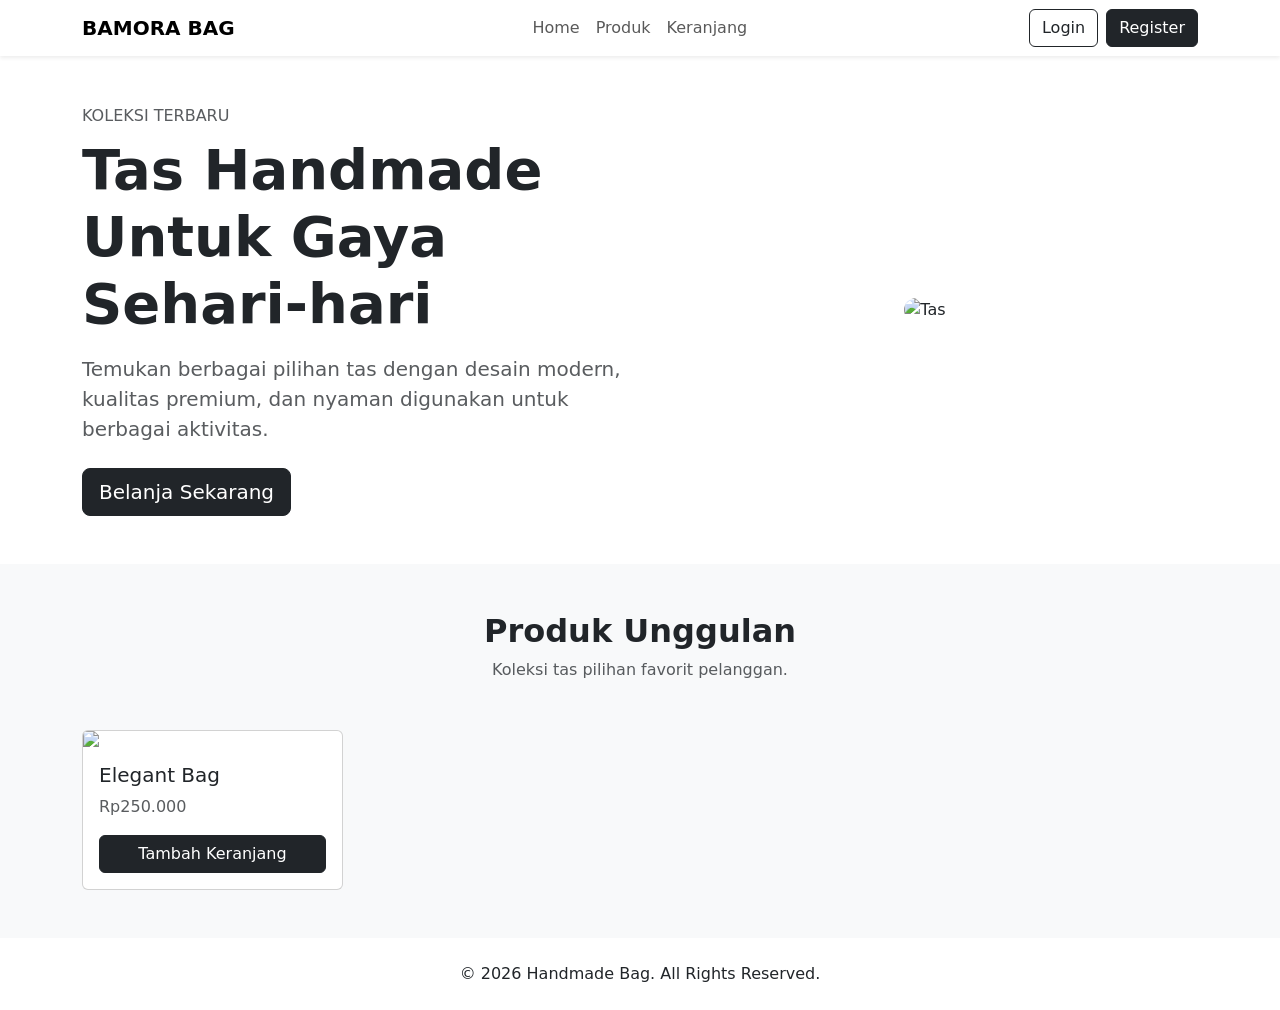
==== index.html @ ff64f047 "initial commit" ====
<!DOCTYPE html>
<html lang="id">

<head>
    <meta charset="UTF-8">
    <meta name="viewport" content="width=device-width, initial-scale=1.0">
    <title>Bamora Bag</title>

    <link href="https://cdn.jsdelivr.net/npm/bootstrap@5.3.8/dist/css/bootstrap.min.css" rel="stylesheet">
</head>

<body>

    <!-- Navbar -->
    <nav class="navbar navbar-expand-lg bg-white shadow-sm sticky-top">
        <div class="container">

            <a class="navbar-brand fw-bold" href="#">
                BAMORA BAG
            </a>

            <button class="navbar-toggler" type="button" data-bs-toggle="collapse" data-bs-target="#navbarNav">

                <span class="navbar-toggler-icon"></span>

            </button>

            <div class="collapse navbar-collapse" id="navbarNav">

                <ul class="navbar-nav mx-auto">

                    <li class="nav-item">
                        <a class="nav-link" href="#">Home</a>
                    </li>

                    <li class="nav-item">
                        <a href="#produk" class="nav-link">Produk</a>
                    </li>

                    <li class="nav-item">
                        <a class="nav-link" href="cart.html">Keranjang</a>
                    </li>

                </ul>

                <div class="d-flex gap-2">

                    <a href="login.html" class="btn btn-outline-dark">
                        Login
                    </a>

                    <a href="register.html" class="btn btn-dark">
                        Register
                    </a>

                </div>

            </div>

        </div>
    </nav>

    <!-- Hero Section -->
    <section class="py-5">
        <div class="container">

            <div class="row align-items-center">

                <div class="col-lg-6">

                    <p class="text-uppercase text-muted mb-2">
                        Koleksi Terbaru
                    </p>

                    <h1 class="display-4 fw-bold">
                        Tas Handmade Untuk
                        Gaya Sehari-hari
                    </h1>

                    <p class="lead text-muted mt-3">
                        Temukan berbagai pilihan tas dengan desain
                        modern, kualitas premium, dan nyaman digunakan
                        untuk berbagai aktivitas.
                    </p>

                    <div class="mt-4">

                        <a href="#produk" class="btn btn-dark btn-lg me-2">

                            Belanja Sekarang
                        </a>

                    </div>

                </div>

                <div class="col-lg-6 text-center">

                    <img src="https://images.unsplash.com/photo-1584917865442-de89df76afd3?w=800"
                        class="img-fluid rounded-4" alt="Tas">

                </div>

            </div>

        </div>
    </section>

    <!-- Produk -->
    <section id="produk" class="py-5 bg-light">

        <div class="container">

            <div class="text-center mb-5">

                <h2 class="fw-bold">
                    Produk Unggulan
                </h2>

                <p class="text-muted">
                    Koleksi tas pilihan favorit pelanggan.
                </p>

            </div>

            <div class="row g-4">

                <div class="col-md-6 col-lg-3">

                    <div class="card h-100">

                        <img src="https://images.unsplash.com/photo-1594223274512-ad4803739b7c?w=500"
                            class="card-img-top">

                        <div class="card-body">

                            <h5 class="card-title">
                                Elegant Bag
                            </h5>

                            <p class="text-muted">
                                Rp250.000
                            </p>

                            <a href="cart.html" class="btn btn-dark w-100">
                                Tambah Keranjang
                            </a>

                        </div>

                    </div>

                </div>

                <!-- Nanti copy card ini 3x lagi -->

            </div>

        </div>

    </section>

    <!-- Footer -->
    <footer class="py-4 text-center">

        <p class="mb-0">
            © 2026 Handmade Bag. All Rights Reserved.
        </p>

    </footer>

    <script src="https://cdn.jsdelivr.net/npm/bootstrap@5.3.8/dist/js/bootstrap.bundle.min.js"></script>

</body>

</html>
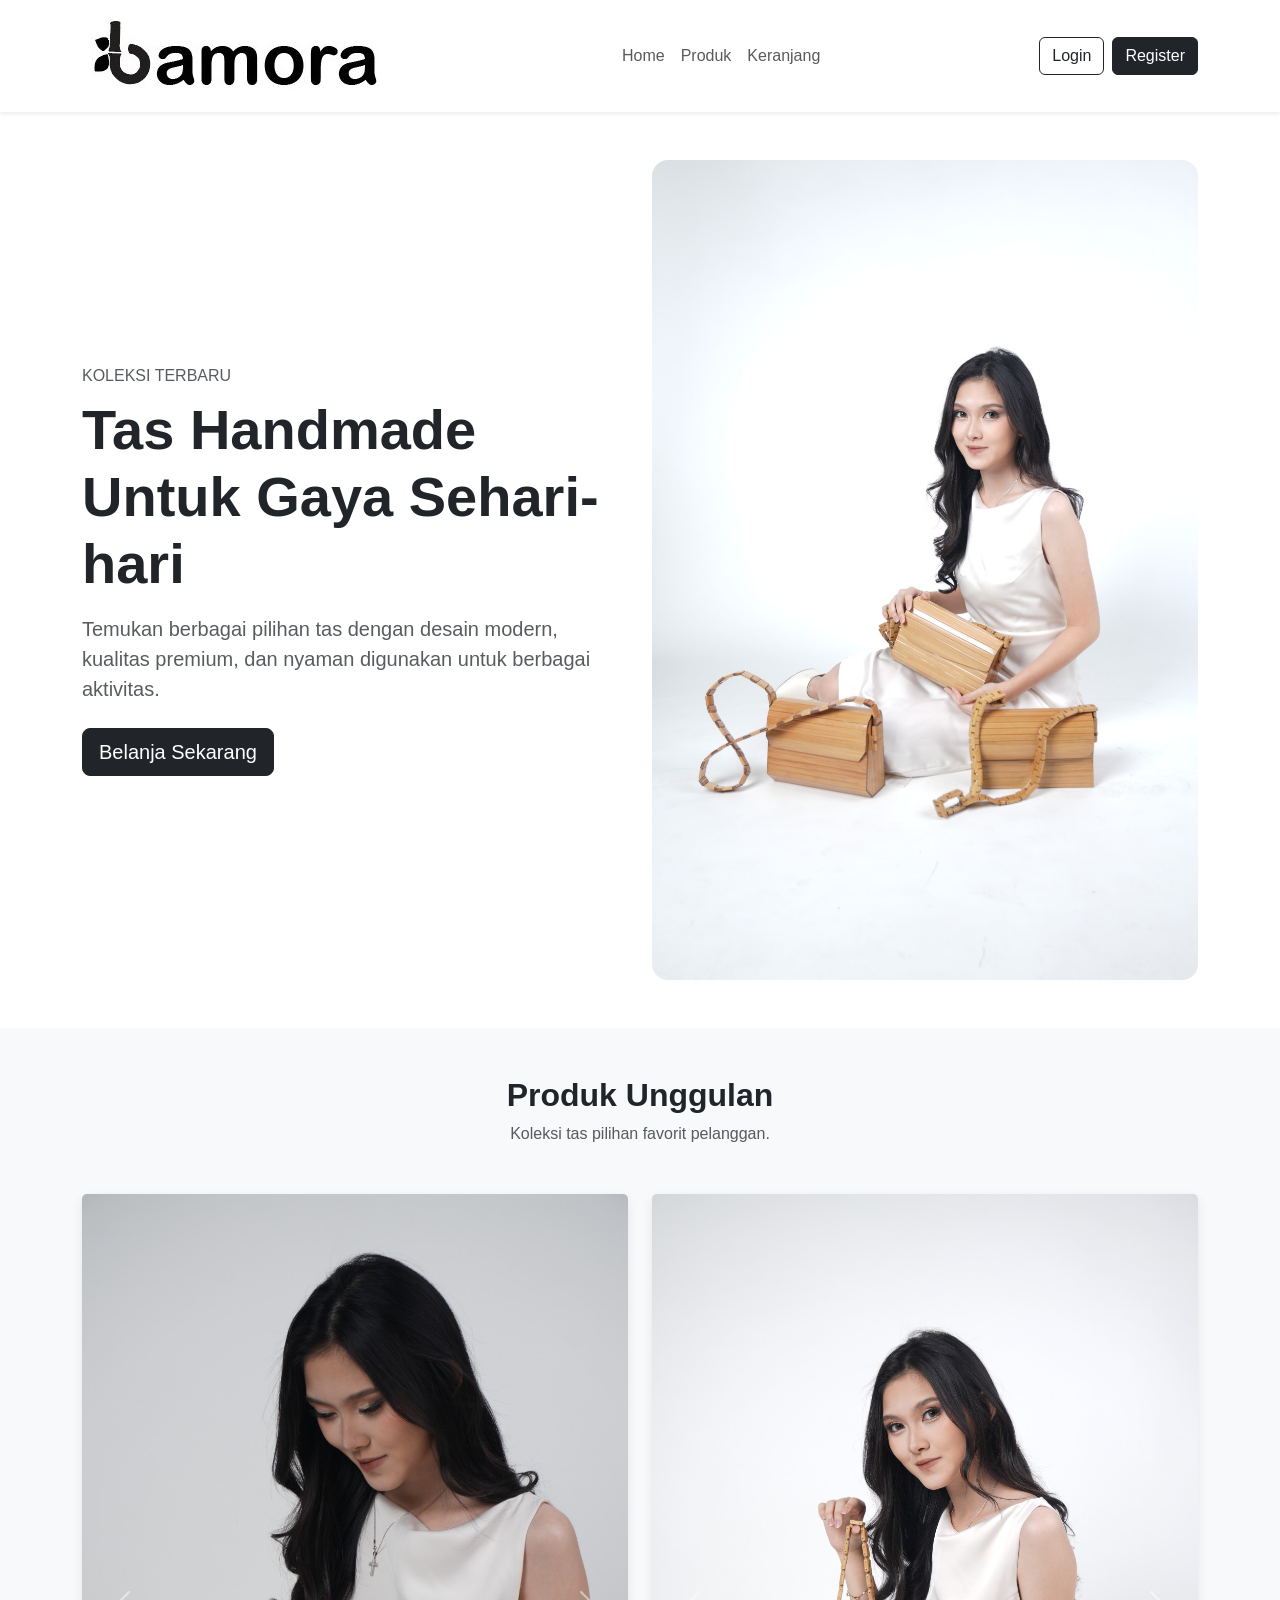
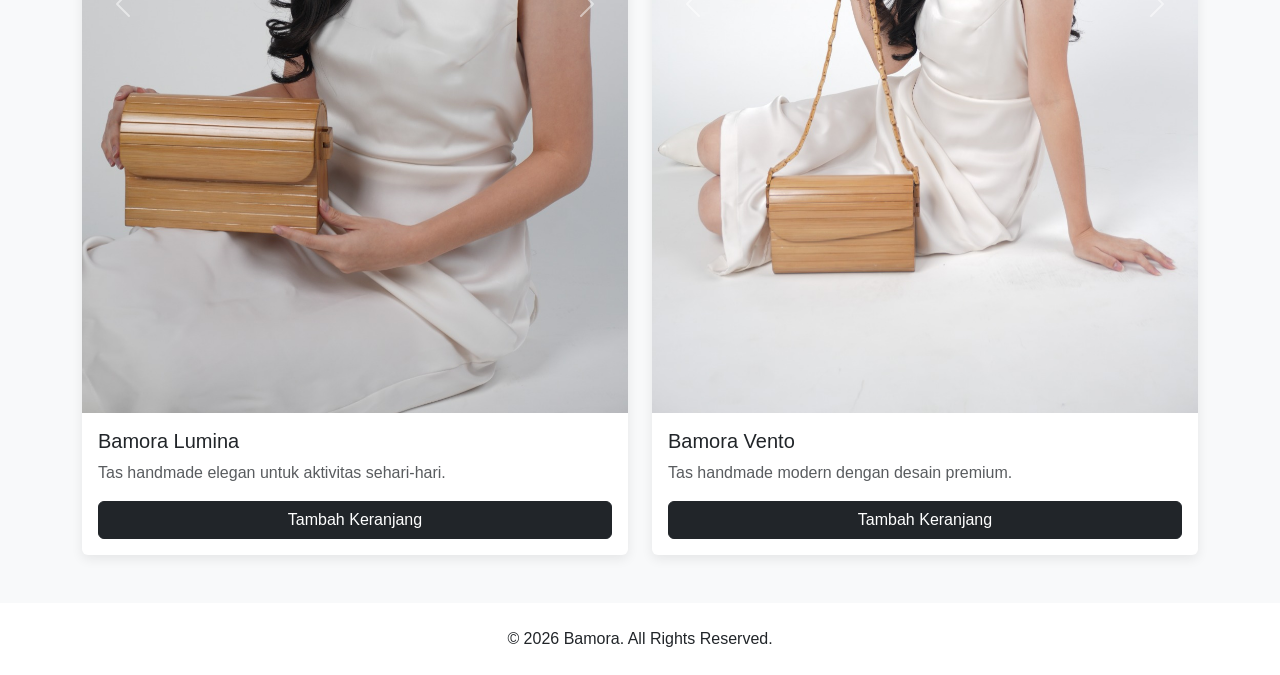
==== commit c6364331: "update bamora website" ====
--- a/index.html
+++ b/index.html
@@ -7,6 +7,7 @@
     <title>Bamora Bag</title>
 
     <link href="https://cdn.jsdelivr.net/npm/bootstrap@5.3.8/dist/css/bootstrap.min.css" rel="stylesheet">
+    <link rel="stylesheet" href="style.css">
 </head>
 
 <body>
@@ -16,7 +17,8 @@
         <div class="container">
 
             <a class="navbar-brand fw-bold" href="#">
-                BAMORA BAG
+                <img src="assets/logo.jpeg"
+                        class="img-fluid rounded-4" alt="Tas">
             </a>
 
             <button class="navbar-toggler" type="button" data-bs-toggle="collapse" data-bs-target="#navbarNav">
@@ -96,7 +98,7 @@
 
                 <div class="col-lg-6 text-center">
 
-                    <img src="https://images.unsplash.com/photo-1584917865442-de89df76afd3?w=800"
+                    <img src="assets/hero.jpeg"
                         class="img-fluid rounded-4" alt="Tas">
 
                 </div>
@@ -125,38 +127,139 @@
 
             <div class="row g-4">
 
-                <div class="col-md-6 col-lg-3">
-
-                    <div class="card h-100">
-
-                        <img src="https://images.unsplash.com/photo-1594223274512-ad4803739b7c?w=500"
-                            class="card-img-top">
-
-                        <div class="card-body">
-
-                            <h5 class="card-title">
-                                Elegant Bag
-                            </h5>
-
-                            <p class="text-muted">
-                                Rp250.000
-                            </p>
-
-                            <a href="cart.html" class="btn btn-dark w-100">
-                                Tambah Keranjang
-                            </a>
-
-                        </div>
-
-                    </div>
-
-                </div>
-
-                <!-- Nanti copy card ini 3x lagi -->
-
-            </div>
-
-        </div>
+    <!-- Lumina -->
+    <div class="col-md-6">
+
+        <div class="card h-100">
+
+            <div id="luminaCarousel" class="carousel slide">
+
+                <div class="carousel-inner">
+
+                    <div class="carousel-item active">
+                        <img src="assets/produk1.jpeg"
+                            class="card-img-top"
+                            alt="Lumina 1">
+                    </div>
+
+                    <div class="carousel-item">
+                        <img src="assets/produk2.jpeg"
+                            class="card-img-top"
+                            alt="Lumina 2">
+                    </div>
+
+                </div>
+
+                <button class="carousel-control-prev"
+                    type="button"
+                    data-bs-target="#luminaCarousel"
+                    data-bs-slide="prev">
+
+                    <span class="carousel-control-prev-icon"></span>
+
+                </button>
+
+                <button class="carousel-control-next"
+                    type="button"
+                    data-bs-target="#luminaCarousel"
+                    data-bs-slide="next">
+
+                    <span class="carousel-control-next-icon"></span>
+
+                </button>
+
+            </div>
+
+            <div class="card-body">
+
+                <h5 class="card-title">
+                    Bamora Lumina
+                </h5>
+
+                <p class="text-muted">
+                    Tas handmade elegan untuk aktivitas sehari-hari.
+                </p>
+
+                <a href="cart.html"
+                    class="btn btn-dark w-100">
+
+                    Tambah Keranjang
+
+                </a>
+
+            </div>
+
+        </div>
+
+    </div>
+
+    <!-- Vento -->
+    <div class="col-md-6">
+
+        <div class="card h-100">
+
+            <div id="ventoCarousel" class="carousel slide">
+
+                <div class="carousel-inner">
+
+                    <div class="carousel-item active">
+                        <img src="assets/produk3.jpeg"
+                            class="card-img-top"
+                            alt="Vento 1">
+                    </div>
+
+                    <div class="carousel-item">
+                        <img src="assets/produk4.jpeg"
+                            class="card-img-top"
+                            alt="Vento 2">
+                    </div>
+
+                </div>
+
+                <button class="carousel-control-prev"
+                    type="button"
+                    data-bs-target="#ventoCarousel"
+                    data-bs-slide="prev">
+
+                    <span class="carousel-control-prev-icon"></span>
+
+                </button>
+
+                <button class="carousel-control-next"
+                    type="button"
+                    data-bs-target="#ventoCarousel"
+                    data-bs-slide="next">
+
+                    <span class="carousel-control-next-icon"></span>
+
+                </button>
+
+            </div>
+
+            <div class="card-body">
+
+                <h5 class="card-title">
+                    Bamora Vento
+                </h5>
+
+                <p class="text-muted">
+                    Tas handmade modern dengan desain premium.
+                </p>
+
+                <a href="cart.html"
+                    class="btn btn-dark w-100">
+
+                    Tambah Keranjang
+
+                </a>
+
+            </div>
+
+        </div>
+
+    </div>
+
+</div>
 
     </section>
 
@@ -164,7 +267,7 @@
     <footer class="py-4 text-center">
 
         <p class="mb-0">
-            © 2026 Handmade Bag. All Rights Reserved.
+            © 2026 Bamora. All Rights Reserved.
         </p>
 
     </footer>
--- a/style.css
+++ b/style.css
@@ -0,0 +1,18 @@
+body {
+    font-family: Arial, sans-serif;
+}
+
+.card-img-top {
+    width: 100%;
+    height: auto;
+}
+
+.card {
+    border: none;
+    box-shadow: 0 4px 12px rgba(0,0,0,0.08);
+}
+
+.card:hover {
+    transform: translateY(-4px);
+    transition: 0.3s;
+}
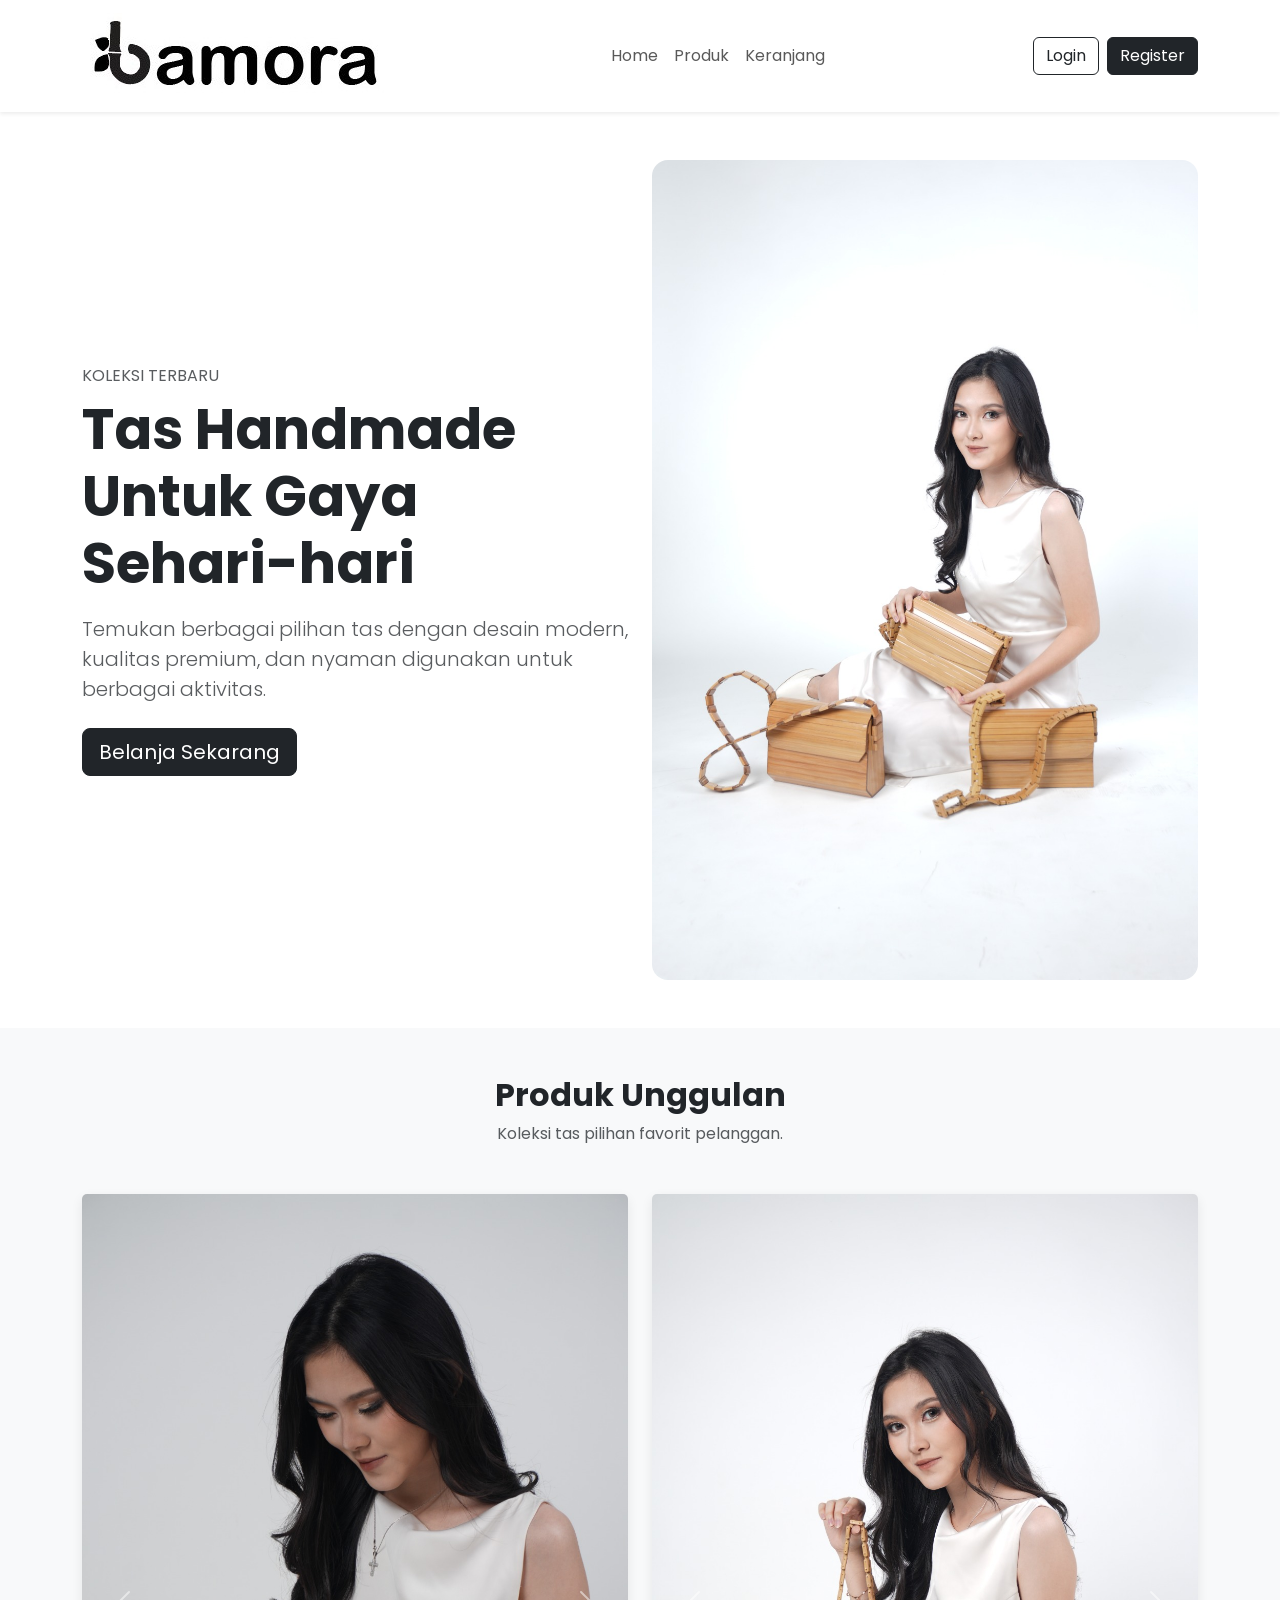
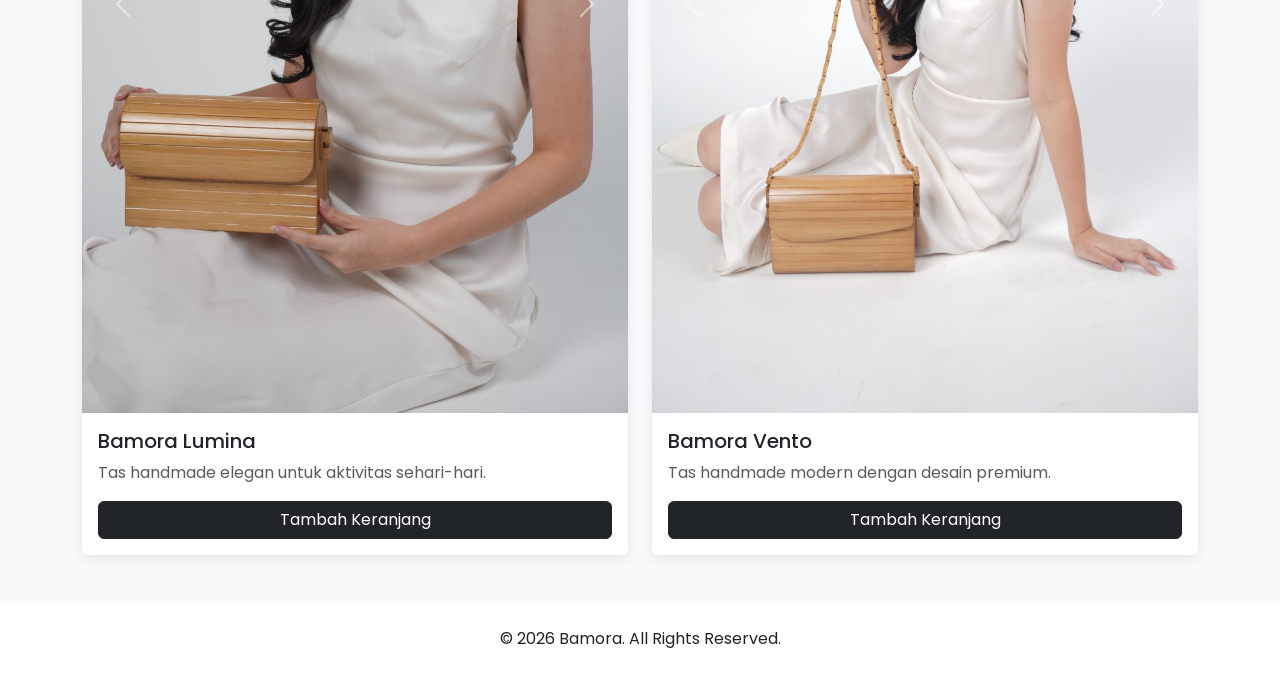
==== commit df9ba388: "update bamora website 2" ====
--- a/index.html
+++ b/index.html
@@ -8,6 +8,7 @@
 
     <link href="https://cdn.jsdelivr.net/npm/bootstrap@5.3.8/dist/css/bootstrap.min.css" rel="stylesheet">
     <link rel="stylesheet" href="style.css">
+    <link href="https://fonts.googleapis.com/css2?family=Poppins:wght@300;400;500;600;700&display=swap" rel="stylesheet">
 </head>
 
 <body>
--- a/style.css
+++ b/style.css
@@ -1,5 +1,5 @@
 body {
-    font-family: Arial, sans-serif;
+    font-family: 'Poppins', sans-serif;
 }
 
 .card-img-top {
